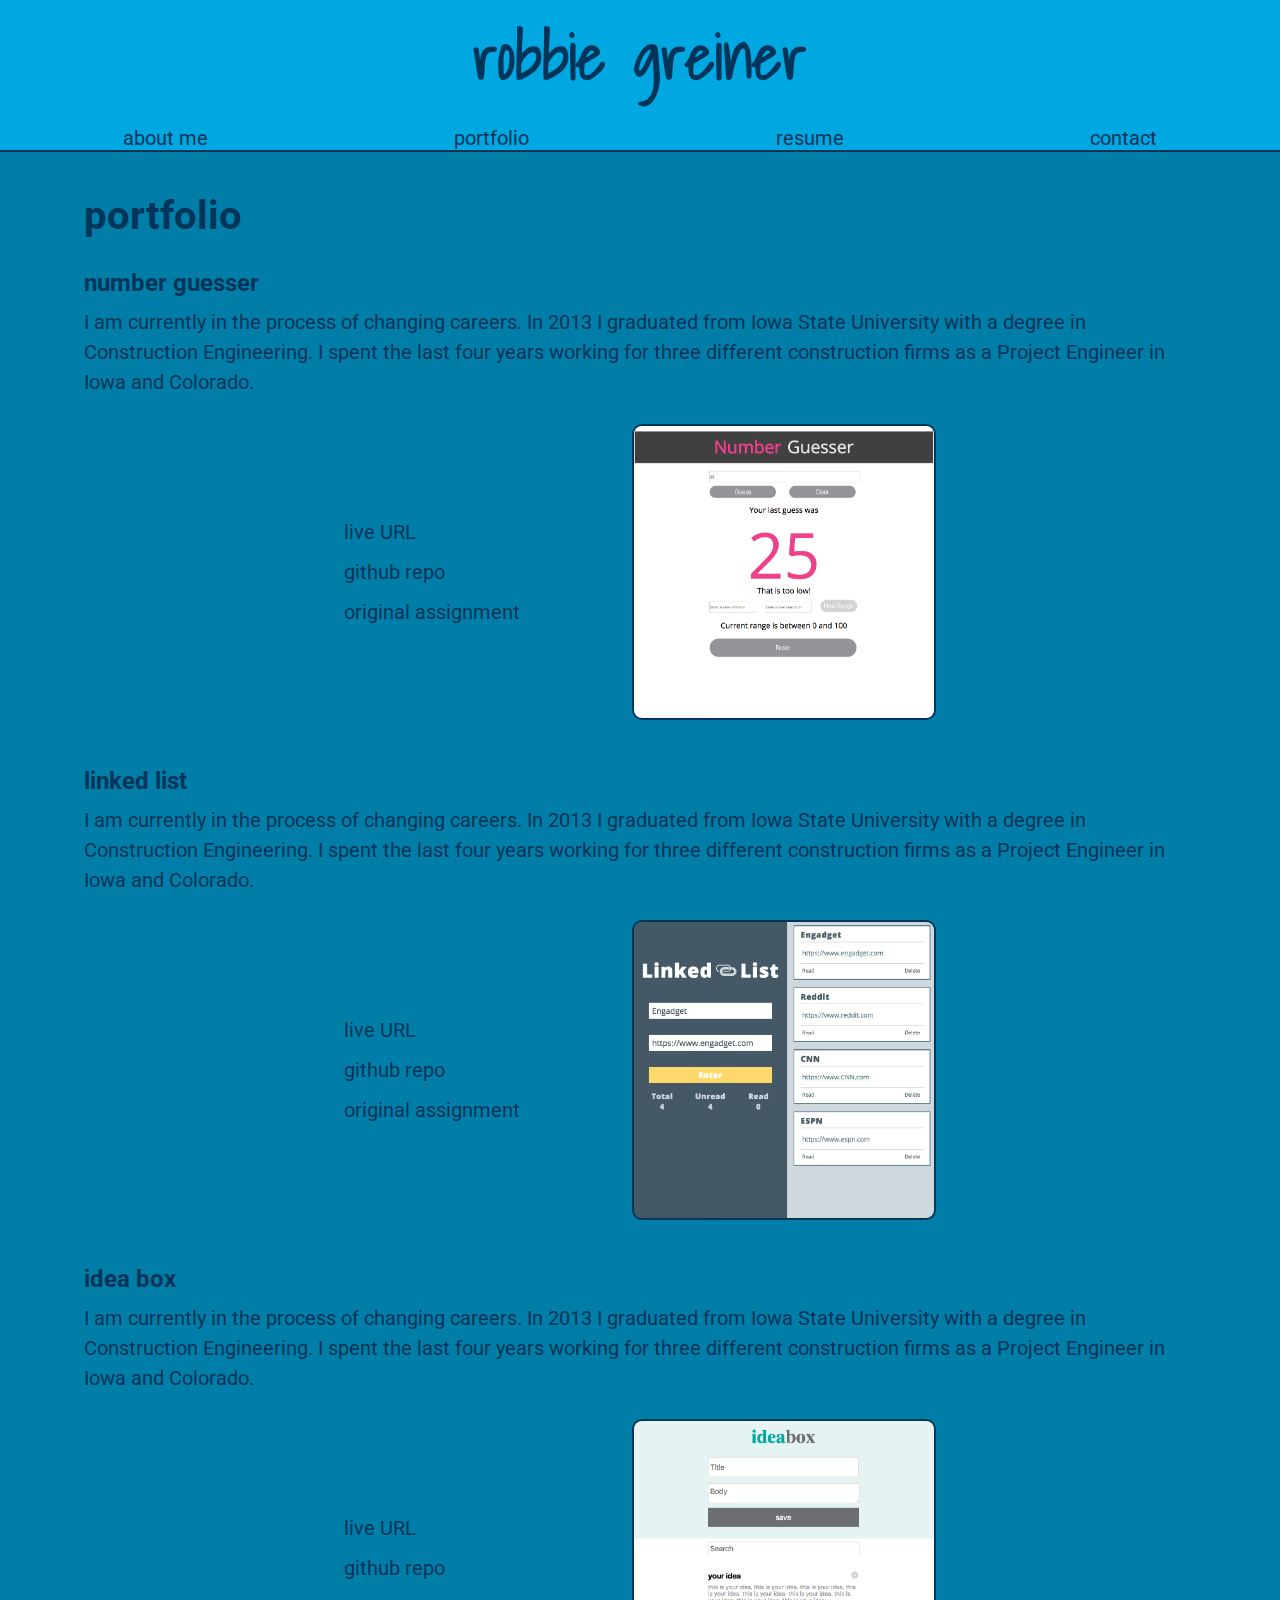
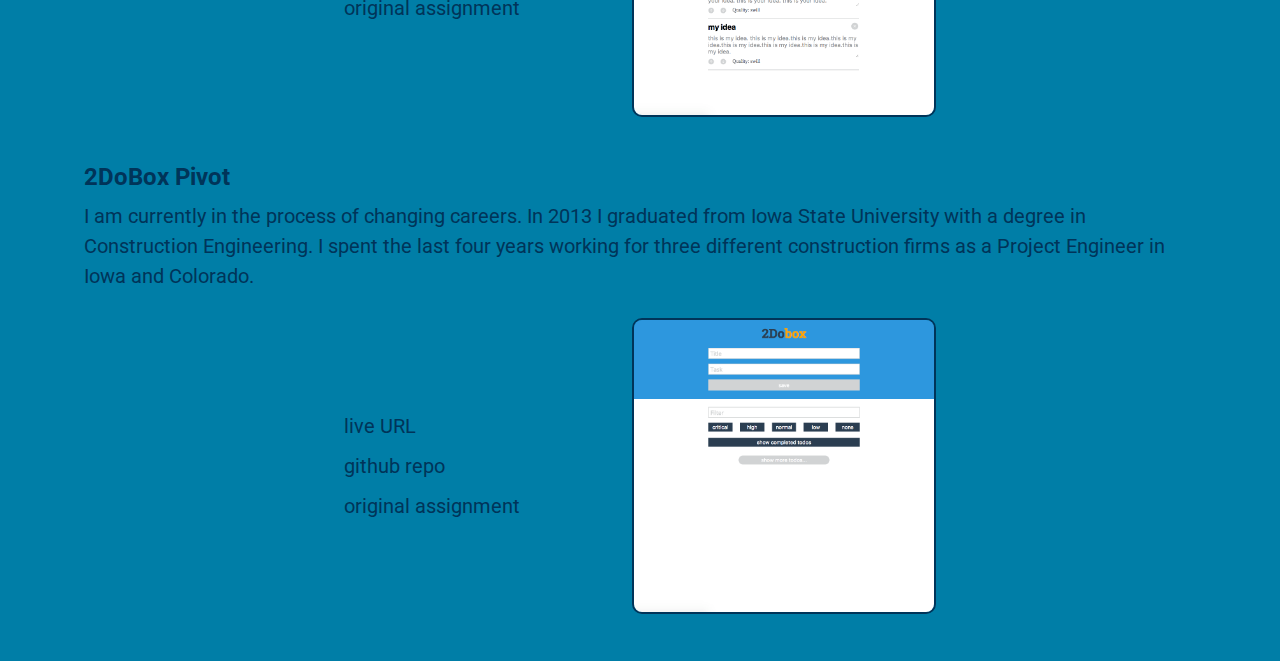
==== portfolio.html @ eb26d72d "initial layout" ====
<!DOCTYPE html>
<html>
  <head>
    <meta charset="utf-8">
    <link href="https://fonts.googleapis.com/css?family=Roboto:400,700|Shadows+Into+Light" rel="stylesheet">
    <link rel="stylesheet" href="styles.css">
    <!-- <link rel="icon" type="image/png" href="images/.png" sizes="16x16">
    <link rel="icon" type="image/png" href="images/.png" sizes="32x32"> -->
    <title>Robbie Greiner - Portfolio</title>
  </head>
  <body>
    <header>
      <h1>robbie greiner</h1>
      <nav>
        <a href="">about me</a>
        <a href="">portfolio</a>
        <a href="">resume</a>
        <a href="">contact</a>
      </nav>
    </header>
    <section class="about-me">
      <h3>portfolio</h3>
      <h4>number guesser</h4>
      <p class="about-me-text">I am currently in the process of changing careers.  In 2013 I graduated from Iowa State University with a degree in Construction Engineering.  I spent the last four years working for three different construction firms as a Project Engineer in Iowa and Colorado.  </p>
      <div class="screenshot-container">
        <div class="screen-shot-text">
          <a href="">live URL</a>
          <a href="">github repo</a>
          <a href="">original assignment</a>
        </div>
        <img src="images/number-guesser.png" class="portfolio-screenshot" alt="">
      </div>
      <h4>linked list</h4>
      <p class="about-me-text">I am currently in the process of changing careers.  In 2013 I graduated from Iowa State University with a degree in Construction Engineering.  I spent the last four years working for three different construction firms as a Project Engineer in Iowa and Colorado.  </p>
      <div class="screenshot-container">
        <div class="screen-shot-text">
          <a href="">live URL</a>
          <a href="">github repo</a>
          <a href="">original assignment</a>
        </div>
        <img src="images/linked-list.png" class="portfolio-screenshot" alt="">
      </div>
      <h4>idea box</h4>
      <p class="about-me-text">I am currently in the process of changing careers.  In 2013 I graduated from Iowa State University with a degree in Construction Engineering.  I spent the last four years working for three different construction firms as a Project Engineer in Iowa and Colorado.  </p>
      <div class="screenshot-container">
        <div class="screen-shot-text">
          <a href="">live URL</a>
          <a href="">github repo</a>
          <a href="">original assignment</a>
        </div>
        <img src="images/idea-box.png" class="portfolio-screenshot" alt="">
      </div>
      <h4>2DoBox Pivot</h4>
      <p class="about-me-text">I am currently in the process of changing careers.  In 2013 I graduated from Iowa State University with a degree in Construction Engineering.  I spent the last four years working for three different construction firms as a Project Engineer in Iowa and Colorado.  </p>
      <div class="screenshot-container">
        <div class="screen-shot-text">
          <a href="">live URL</a>
          <a href="">github repo</a>
          <a href="">original assignment</a>
        </div>
        <img src="images/2dobox.png" class="portfolio-screenshot" alt="">
      </div>
    </section>
  </body>
</html>
---- styles.css ----
*{
  margin: 0;
  padding: 0;
  color: #003459;
  font-family: 'Roboto', sans-serif;
}

body{
  width: 100%;
  background-color: #007EA7;
}

header{
  width: 100%;
  height: 150px;
  background-color: #00A7E1;
  border-bottom: 2px solid #003459;
  display: flex;
  flex-direction: column;
  justify-content: flex-end;
  align-items: center;
}

h1,h2{
  font-family: 'Shadows Into Light', cursive;
}

h1{
  font-size: 62px;
}

h1:hover{
  color: #FFFFFF;
  transition-delay: 50ms;
}

h2{
  font-size: 95%;
}

nav{
  margin-top: 20px;
  width: 100%;
  display: flex;
  justify-content: space-around;
  font-size: 20px;
}

a{
  margin-left: 0%;
  text-decoration: none;
}

a:hover{
  color: #FFFFFF;
  transition-delay: 50ms;
}

.robbie-photo{
  float: right;
  width: 200px;
  filter: grayscale(50%);
  border-radius: 10px;
  border: 2px solid #003459;
  margin-left: 10px;
}

section{
  margin-left: 5%;
  margin-right: 5%;
  margin-top: 20px;
  padding: 20px;
}

h3{
  margin-bottom: 30px;
  font-size: 40px;
}

h4{
  font-size: 24px;
  margin-bottom: 10px;
  margin-top: 20px;
}

.about-me-text{
  font-size: 20px;
  line-height: 150%;
}

.screenshot-container{
  width: 100%;
  height: 350px;
  display: flex;
  justify-content: center;
  align-items: center;
}

.screen-shot-text{
  display: flex;
  flex-direction: column;
  font-size: 20px;
  line-height: 200%;
}

.portfolio-screenshot{
  width: 300px;
  border-radius: 10px;
  border: 2px solid #003459;
  margin-left: 10%;
}
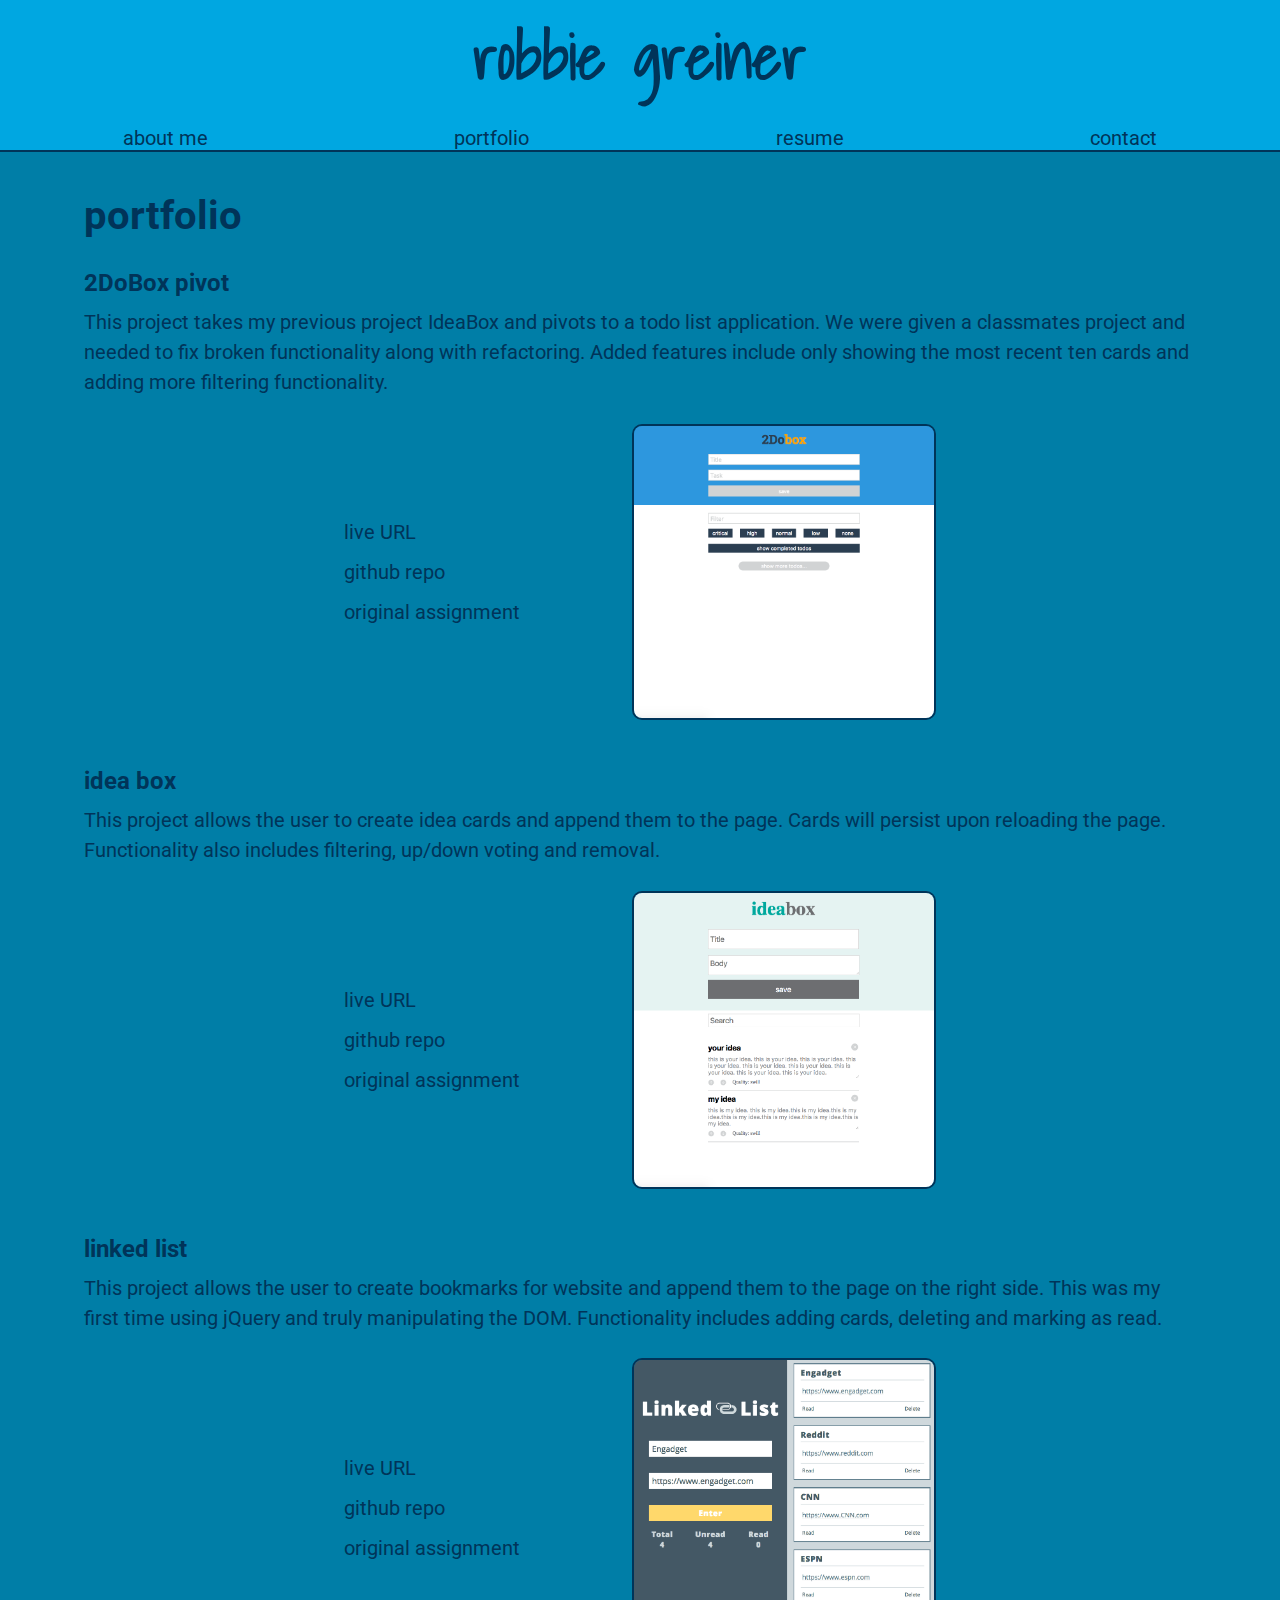
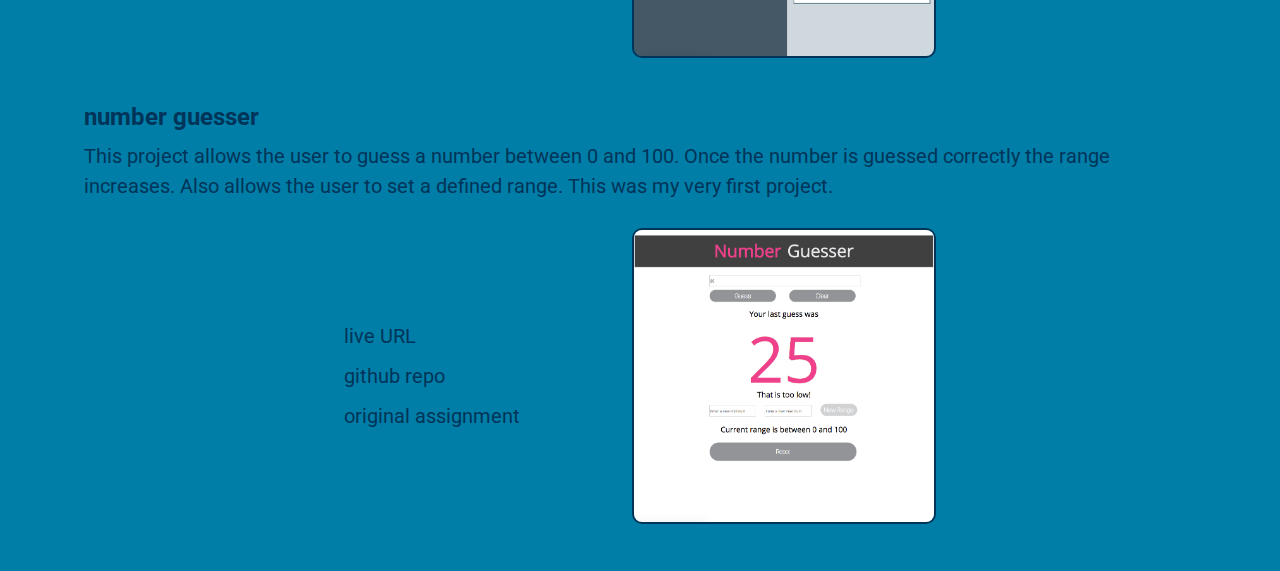
==== commit 62d1ca98: "change portfolio order" ====
--- a/portfolio.html
+++ b/portfolio.html
@@ -12,16 +12,46 @@
     <header>
       <h1>robbie greiner</h1>
       <nav>
-        <a href="">about me</a>
-        <a href="">portfolio</a>
-        <a href="">resume</a>
-        <a href="">contact</a>
+        <a href="/index.html">about me</a>
+        <a href="/portfolio.html">portfolio</a>
+        <a href="/resume.html">resume</a>
+        <a href="/contact.html">contact</a>
       </nav>
     </header>
     <section class="about-me">
       <h3>portfolio</h3>
+      <h4>2DoBox pivot</h4>
+      <p class="about-me-text">This project takes my previous project IdeaBox and pivots to a todo list application.  We were given a classmates project and needed to fix broken functionality along with refactoring.  Added features include only showing the most recent ten cards and adding more filtering functionality.  </p>
+      <div class="screenshot-container">
+        <div class="screen-shot-text">
+          <a href="">live URL</a>
+          <a href="">github repo</a>
+          <a href="">original assignment</a>
+        </div>
+        <img src="images/2dobox.png" class="portfolio-screenshot" alt="">
+      </div>
+      <h4>idea box</h4>
+      <p class="about-me-text">This project allows the user to create idea cards and append them to the page.  Cards will persist upon reloading the page.  Functionality also includes filtering, up/down voting and removal. </p>
+      <div class="screenshot-container">
+        <div class="screen-shot-text">
+          <a href="">live URL</a>
+          <a href="">github repo</a>
+          <a href="">original assignment</a>
+        </div>
+        <img src="images/idea-box.png" class="portfolio-screenshot" alt="">
+      </div>
+      <h4>linked list</h4>
+      <p class="about-me-text">This project allows the user to create bookmarks for website and append them to the page on the right side.  This was my first time using jQuery and truly manipulating the DOM.  Functionality includes adding cards, deleting and marking as read.</p>
+      <div class="screenshot-container">
+        <div class="screen-shot-text">
+          <a href="">live URL</a>
+          <a href="">github repo</a>
+          <a href="">original assignment</a>
+        </div>
+        <img src="images/linked-list.png" class="portfolio-screenshot" alt="">
+      </div>
       <h4>number guesser</h4>
-      <p class="about-me-text">I am currently in the process of changing careers.  In 2013 I graduated from Iowa State University with a degree in Construction Engineering.  I spent the last four years working for three different construction firms as a Project Engineer in Iowa and Colorado.  </p>
+      <p class="about-me-text">This project allows the user to guess a number between 0 and 100.  Once the number is guessed correctly the range increases.  Also allows the user to set a defined range.  This was my very first project.</p>
       <div class="screenshot-container">
         <div class="screen-shot-text">
           <a href="">live URL</a>
@@ -30,36 +60,6 @@
         </div>
         <img src="images/number-guesser.png" class="portfolio-screenshot" alt="">
       </div>
-      <h4>linked list</h4>
-      <p class="about-me-text">I am currently in the process of changing careers.  In 2013 I graduated from Iowa State University with a degree in Construction Engineering.  I spent the last four years working for three different construction firms as a Project Engineer in Iowa and Colorado.  </p>
-      <div class="screenshot-container">
-        <div class="screen-shot-text">
-          <a href="">live URL</a>
-          <a href="">github repo</a>
-          <a href="">original assignment</a>
-        </div>
-        <img src="images/linked-list.png" class="portfolio-screenshot" alt="">
-      </div>
-      <h4>idea box</h4>
-      <p class="about-me-text">I am currently in the process of changing careers.  In 2013 I graduated from Iowa State University with a degree in Construction Engineering.  I spent the last four years working for three different construction firms as a Project Engineer in Iowa and Colorado.  </p>
-      <div class="screenshot-container">
-        <div class="screen-shot-text">
-          <a href="">live URL</a>
-          <a href="">github repo</a>
-          <a href="">original assignment</a>
-        </div>
-        <img src="images/idea-box.png" class="portfolio-screenshot" alt="">
-      </div>
-      <h4>2DoBox Pivot</h4>
-      <p class="about-me-text">I am currently in the process of changing careers.  In 2013 I graduated from Iowa State University with a degree in Construction Engineering.  I spent the last four years working for three different construction firms as a Project Engineer in Iowa and Colorado.  </p>
-      <div class="screenshot-container">
-        <div class="screen-shot-text">
-          <a href="">live URL</a>
-          <a href="">github repo</a>
-          <a href="">original assignment</a>
-        </div>
-        <img src="images/2dobox.png" class="portfolio-screenshot" alt="">
-      </div>
     </section>
   </body>
 </html>
--- a/styles.css
+++ b/styles.css
@@ -83,6 +83,11 @@
   margin-top: 20px;
 }
 
+.quick-facts{
+  border: 5px solid #003459;
+  width: 50%;
+}
+
 .about-me-text{
   font-size: 20px;
   line-height: 150%;
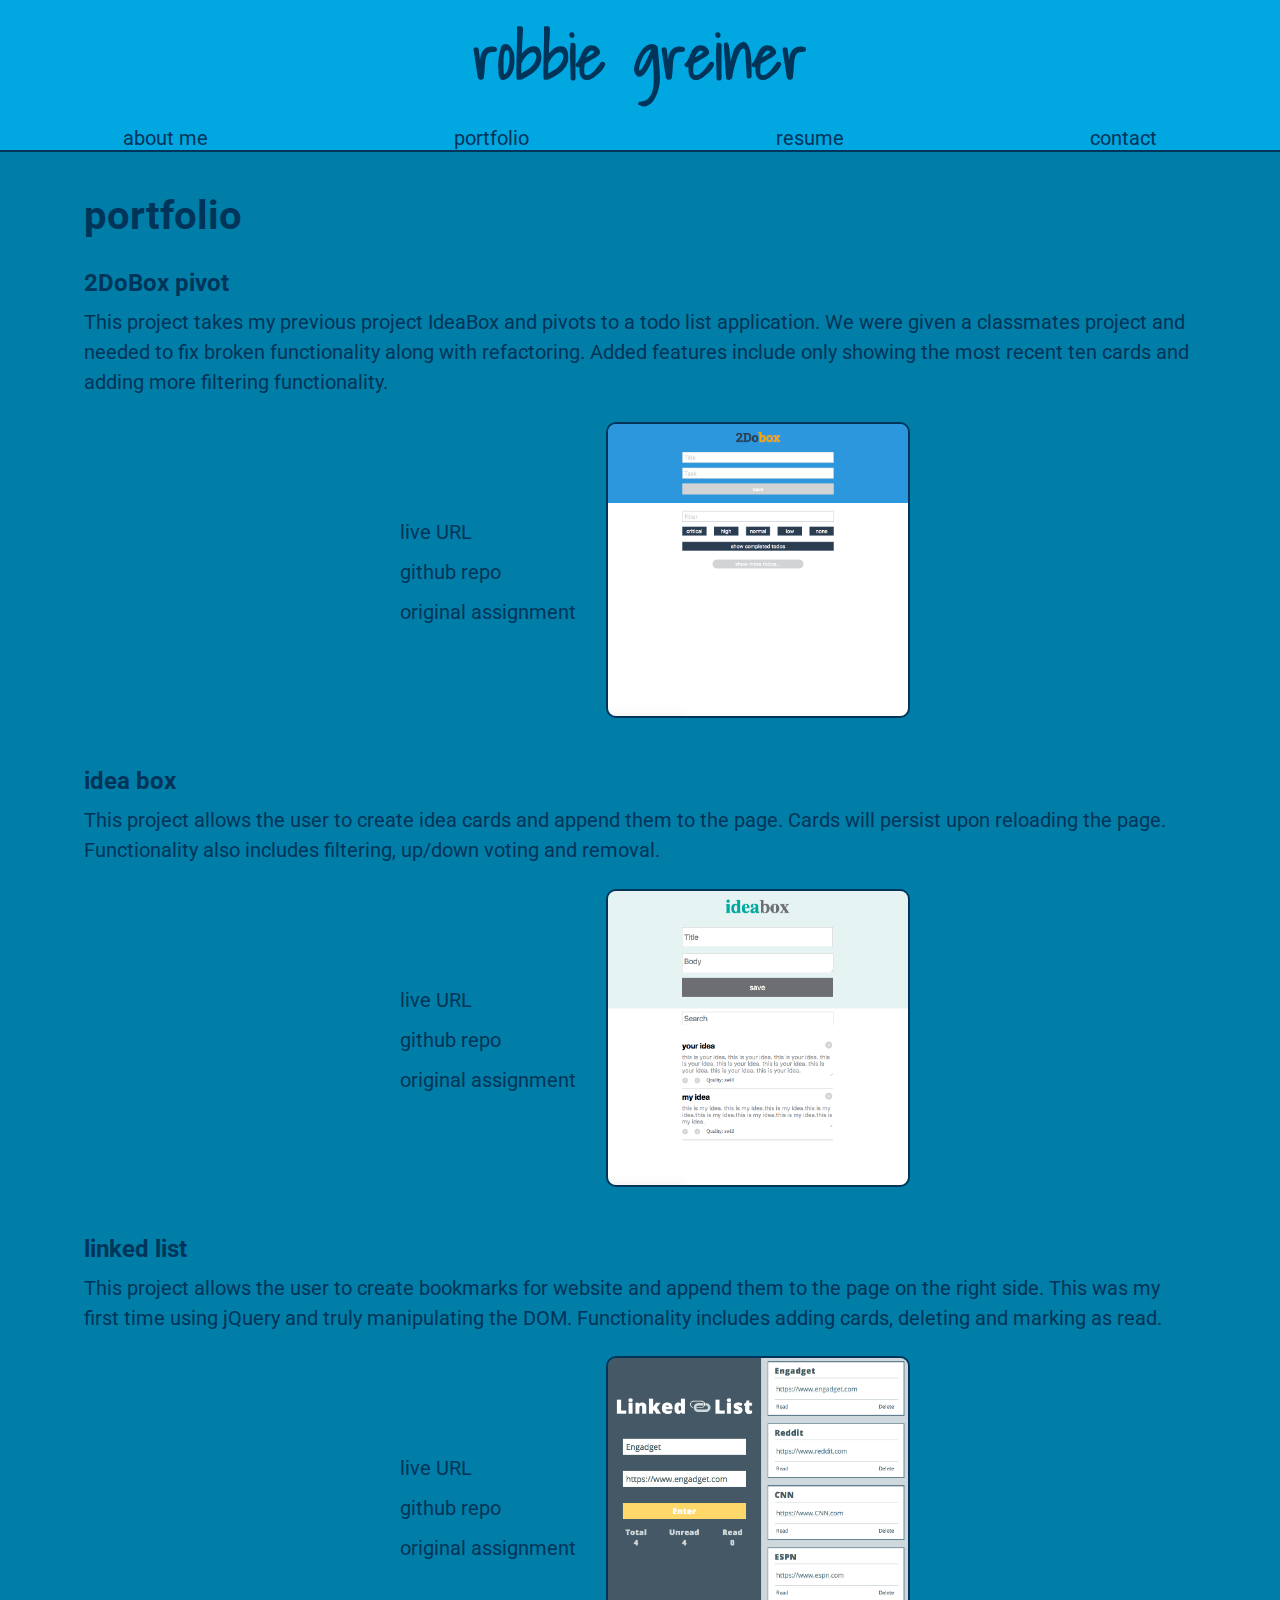
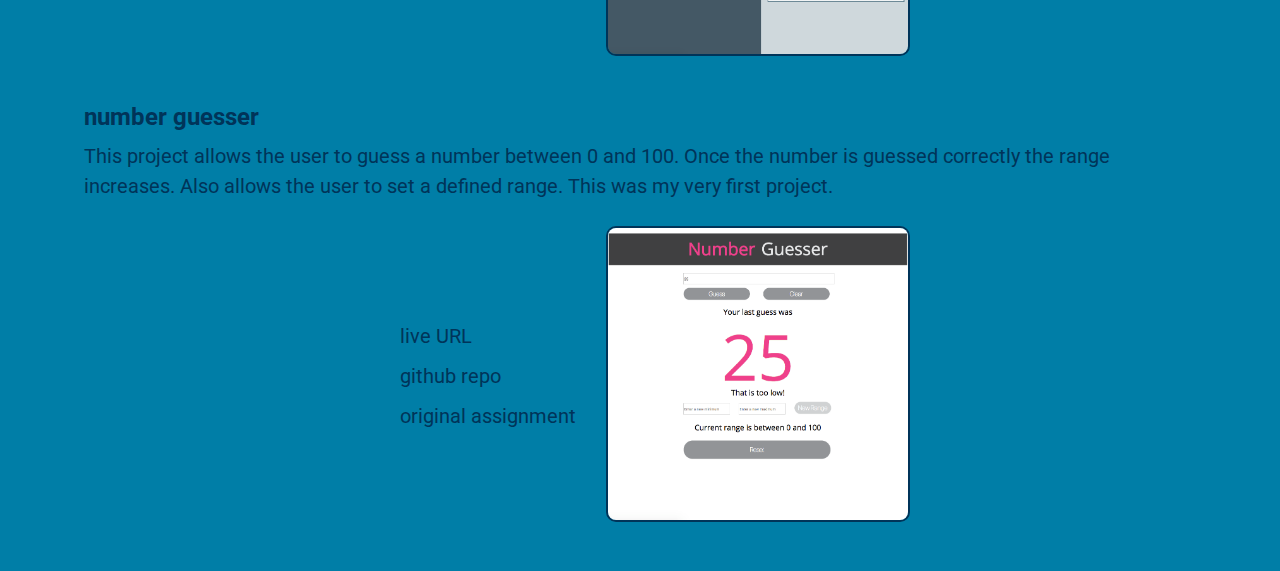
==== commit f02de934: "portfolio links open in new tabs" ====
--- a/portfolio.html
+++ b/portfolio.html
@@ -24,41 +24,49 @@
       <p class="about-me-text">This project takes my previous project IdeaBox and pivots to a todo list application.  We were given a classmates project and needed to fix broken functionality along with refactoring.  Added features include only showing the most recent ten cards and adding more filtering functionality.  </p>
       <div class="screenshot-container">
         <div class="screen-shot-text">
-          <a href="">live URL</a>
-          <a href="">github repo</a>
-          <a href="">original assignment</a>
+          <a href="http://www.robbieg.io/2dobox"  target="_blank">live URL</a>
+          <a href="https://github.com/robbiegreiner/2DoBox-Pivot"  target="_blank">github repo</a>
+          <a href="http://frontend.turing.io/projects/2DoBox-Pivot-Mod1.html"  target="_blank">original assignment</a>
         </div>
-        <img src="images/2dobox.png" class="portfolio-screenshot" alt="">
+        <a href="http://www.robbieg.io/2dobox"  target="_blank">
+          <img src="images/2dobox.png" class="portfolio-screenshot" alt="">
+        </a>
       </div>
       <h4>idea box</h4>
       <p class="about-me-text">This project allows the user to create idea cards and append them to the page.  Cards will persist upon reloading the page.  Functionality also includes filtering, up/down voting and removal. </p>
       <div class="screenshot-container">
         <div class="screen-shot-text">
-          <a href="">live URL</a>
-          <a href="">github repo</a>
-          <a href="">original assignment</a>
+          <a href="http://www.robbieg.io/idea-box"  target="_blank">live URL</a>
+          <a href="https://github.com/robbiegreiner/Idea-Box-1706"  target="_blank">github repo</a>
+          <a href="http://frontend.turing.io/projects/ideabox.html"  target="_blank">original assignment</a>
         </div>
-        <img src="images/idea-box.png" class="portfolio-screenshot" alt="">
+        <a href="http://www.robbieg.io/idea-box"  target="_blank">
+          <img src="images/idea-box.png" class="portfolio-screenshot" alt="">
+        </a>
       </div>
       <h4>linked list</h4>
       <p class="about-me-text">This project allows the user to create bookmarks for website and append them to the page on the right side.  This was my first time using jQuery and truly manipulating the DOM.  Functionality includes adding cards, deleting and marking as read.</p>
       <div class="screenshot-container">
         <div class="screen-shot-text">
-          <a href="">live URL</a>
-          <a href="">github repo</a>
-          <a href="">original assignment</a>
+          <a href="http://www.robbieg.io/linked-list"  target="_blank">live URL</a>
+          <a href="https://github.com/robbiegreiner/linked-list"  target="_blank">github repo</a>
+          <a href="http://frontend.turing.io/projects/linked-list.html"  target="_blank">original assignment</a>
         </div>
-        <img src="images/linked-list.png" class="portfolio-screenshot" alt="">
+        <a href="http://www.robbieg.io/linked-list"  target="_blank">
+          <img src="images/linked-list.png" class="portfolio-screenshot" alt="">
+        </a>
       </div>
       <h4>number guesser</h4>
       <p class="about-me-text">This project allows the user to guess a number between 0 and 100.  Once the number is guessed correctly the range increases.  Also allows the user to set a defined range.  This was my very first project.</p>
       <div class="screenshot-container">
         <div class="screen-shot-text">
-          <a href="">live URL</a>
-          <a href="">github repo</a>
-          <a href="">original assignment</a>
+          <a href="http://www.robbieg.io/number-guesser/"  target="_blank">live URL</a>
+          <a href="https://github.com/robbiegreiner/number-guesser"  target="_blank">github repo</a>
+          <a href="http://frontend.turing.io/projects/number-guesser.html"  target="_blank">original assignment</a>
         </div>
-        <img src="images/number-guesser.png" class="portfolio-screenshot" alt="">
+        <a href="http://www.robbieg.io/number-guesser/"  target="_blank">
+          <img src="images/number-guesser.png" class="portfolio-screenshot" alt="">
+        </a>
       </div>
     </section>
   </body>
